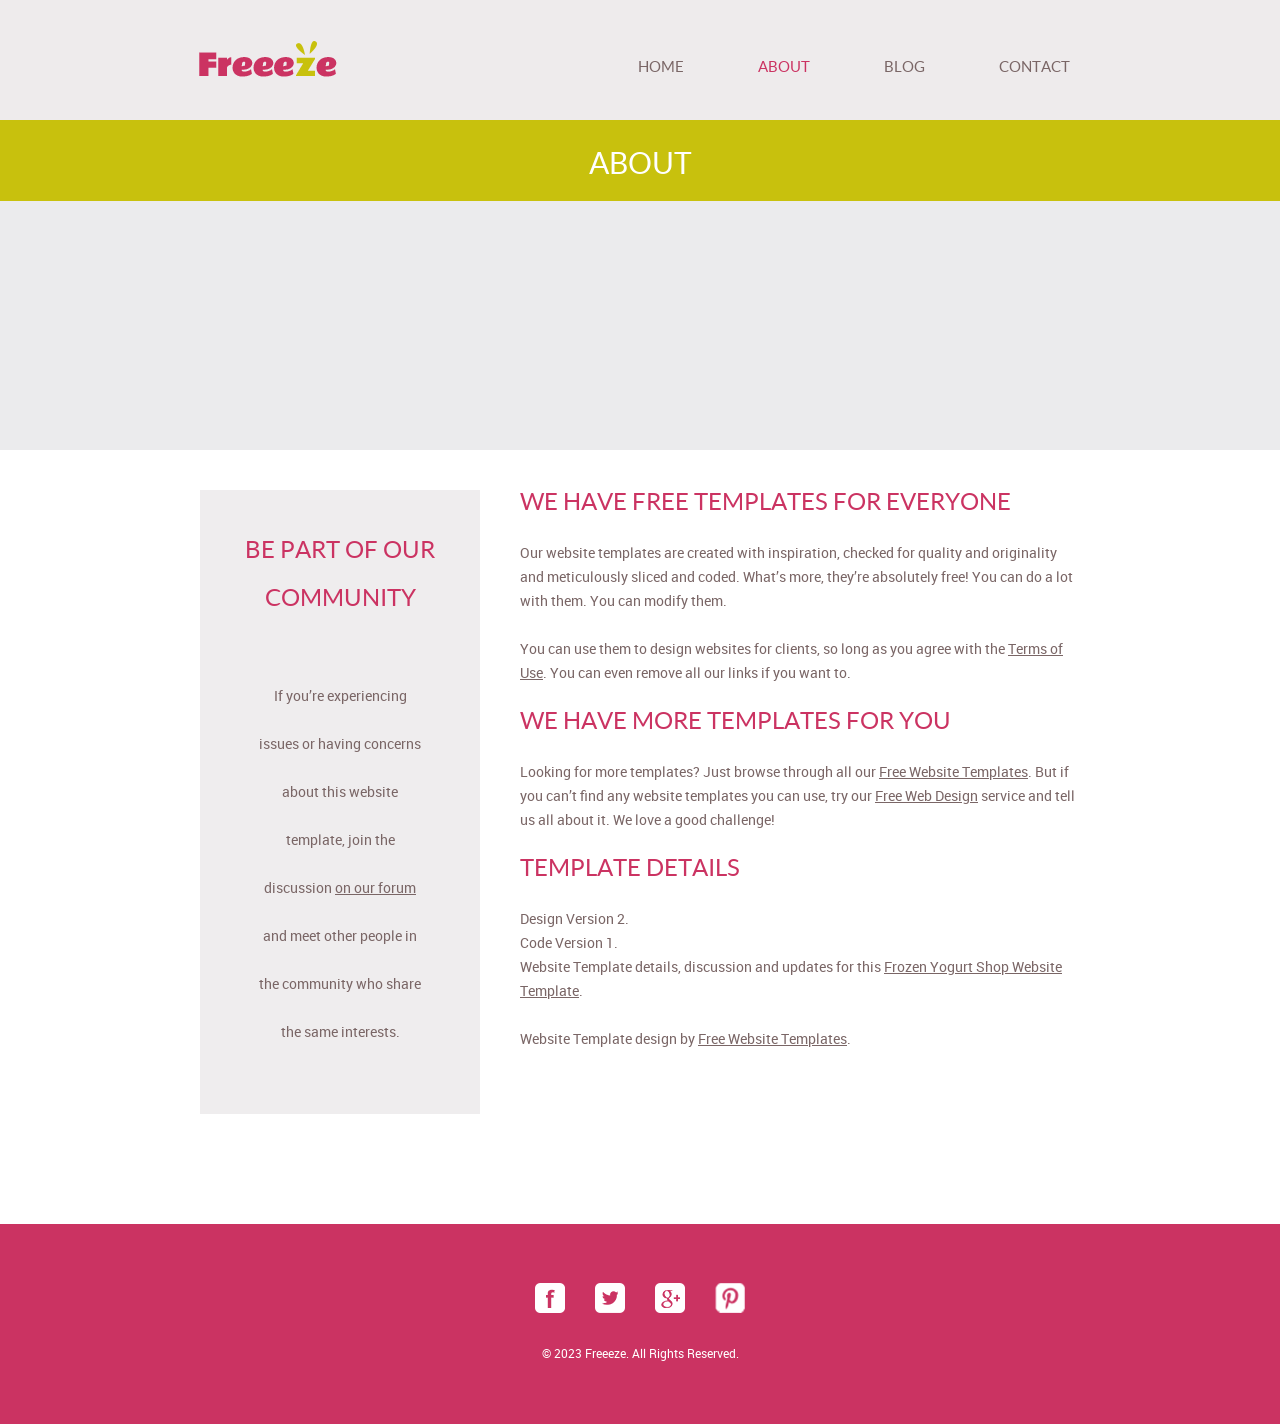
==== about.html @ f4797ddf "templates" ====
<!doctype html>
<!-- Website template by freewebsitetemplates.com -->
<html>
<head>
	<meta charset="UTF-8">
	<meta name="viewport" content="width=device-width, initial-scale=1.0">
	<title>about - Frozen Yogurt Shop</title>
	<link rel="stylesheet" href="css/style.css" type="text/css">
	<link rel="stylesheet" type="text/css" href="css/mobile.css">
	<script src="js/mobile.js" type="text/javascript"></script>
</head>
<body>
	<div id="page">
		<div id="header">
			<div>
				<a href="index.html" class="logo"><img src="images/logo.png" alt=""></a>
				<ul id="navigation">
					<li>
						<a href="index.html">Home</a>
					</li>
					<li class="menu selected">
						<a href="about.html">About</a>
						<ul class="primary">
							<li>
								<a href="product.html">Product</a>
							</li>
						</ul>
					</li>
					<li class="menu">
						<a href="blog.html">Blog</a>
						<ul class="secondary">
							<li>
								<a href="singlepost.html">Single post</a>
							</li>
						</ul>
					</li>
					<li>
						<a href="contact.html">Contact</a>
					</li>
				</ul>
			</div>
		</div>
		<div id="body">
			<div class="header">
				<div>
					<h1>About</h1>
				</div>
			</div>
			<div class="body">
				<img src="images/bg-header-about.jpg" alt="">
			</div>
			<div class="footer">
				<div class="sidebar">
					<h1>Be Part of Our Community</h1>
					<p>If you’re experiencing issues or having concerns about this website template, join the discussion <a href="http://www.freewebsitetemplates.com/forums/">on our forum</a> and meet other people in the community who share the same interests.</p>
				</div>
				<div class="article">
					<h1>We Have Free Templates For Everyone</h1>
					<p>Our website templates are created with inspiration, checked for quality and originality and meticulously sliced and coded. What’s more, they’re absolutely free! You can do a lot with them. You can modify them.</p>
					<p>You can use them to design websites for clients, so long as you agree with the <a href="http://www.freewebsitetemplates.com/about/terms/">Terms of Use</a>. You can even remove all our links if you want to.</p>
					<h1>We Have More Templates For You</h1>
					<p>Looking for more templates? Just browse through all our <a href="http://www.freewebsitetemplates.com/">Free Website Templates</a>. But if you can’t find any website templates you can use, try our <a href="http://www.freewebsitetemplates.com/freewebdesign/">Free Web Design</a> service and tell us all about it. We love a good challenge!</p>
					<h1>Template Details</h1>
					<span>Design Version 2.</span>
					<span>Code Version 1.</span>
					<p>Website Template details, discussion and updates for this <a href="http://www.freewebsitetemplates.com/discuss/frozenyogurtshop/">Frozen Yogurt Shop Website Template</a>.</p>
					<p>Website Template design by  <a href="http://www.freewebsitetemplates.com/">Free Website Templates</a>.</p>
				</div>
			</div>
		</div>
		<div id="footer">
			<div>
				<div class="connect">
					<a href="http://freewebsitetemplates.com/go/facebook/" class="facebook">facebook</a>
					<a href="http://freewebsitetemplates.com/go/twitter/" class="twitter">twitter</a>
					<a href="http://freewebsitetemplates.com/go/googleplus/" class="googleplus">googleplus</a>
					<a href="http://pinterest.com/fwtemplates/" class="pinterest">pinterest</a>
				</div>
				<p>&copy; 2023 Freeeze. All Rights Reserved.</p>
			</div>
		</div>
	</div>
</body>
</html>
---- css/style.css ----
/* Website template by freewebsitetemplates.com */
body {
	margin: 0;
	padding: 0;
	position: relative;
	width: auto;
}
body #page {
	margin: 0;
	overflow: hidden;
	padding: 0;
	width: auto;
}
a {
	text-decoration: none;
	outline: none;
}
a:active {
	background: none;
}
img {
	border: none;
}
/*-------------------------------------------FONTS---------------------------------------------*/
@font-face {
	font-family: 'roboto-regular-webfont';
	src: url('../fonts/roboto-regular-webfont.eot');
	src: url('../fonts/roboto-regular-webfont.woff') format('woff'), url('../fonts/roboto-regular-webfont.ttf') format('truetype'), url('../fonts/roboto-regular-webfont.svg') format('svg');
}
@font-face {
	font-family: 'quicksand-bold-webfont';
	src: url('../fonts/quicksand-bold-webfont.eot');
	src: url('../fonts/quicksand-bold-webfont.woff') format('woff'), url('../fonts/quicksand-bold-webfont.ttf') format('truetype'), url('../fonts/quicksand-bold-webfont.svg') format('svg');
}
@font-face {
	font-family: 'magra-bold-webfont';
	src: url('../fonts/magra-bold-webfont.eot');
	src: url('../fonts/magra-bold-webfont.woff') format('woff'), url('../fonts/magra-bold-webfont.ttf') format('truetype'), url('../fonts/magra-bold-webfont.svg') format('svg');
}
@font-face {
	font-family: 'lato-regular-webfont';
	src: url('../fonts/lato-regular-webfont.eot');
	src: url('../fonts/lato-regular-webfont.woff') format('woff'), url('../fonts/lato-regular-webfont.ttf') format('truetype'), url('../fonts/lato-regular-webfont.svg') format('svg');
}
@font-face {
	font-family: 'lato-bold-webfont';
	src: url('../fonts/lato-bold-webfont.eot');
	src: url('../fonts/lato-bold-webfont.woff') format('woff'), url('../fonts/lato-bold-webfont.ttf') format('truetype'), url('../fonts/lato-bold-webfont.svg') format('svg');
}
/*----------------------------------------header-styles---------------------------------------*/
#header {
	background-color: #eeebec;
	margin: 0;
	padding: 0;
	position: relative;
	width: 100%;
}
#header div {
	margin: 0 auto;
	max-width: 940px;
	overflow: hidden;
	padding: 41px 10px 27px;
}
#header div a.logo {
	float: left;
	margin: 0 0 0 29px;
	padding: 0;
	width: auto;
}
#header div a.logo img {
	display: block;
	margin: 0;
	padding: 0;
	width: auto;
}
#header div ul {
	display: inline-block;
	float: right;
	list-style: none outside none;
	margin: 0 auto;
	padding: 17px 0 0;
	text-align: center;
	width: 513px;
}
#header div ul li {
	display: inline-block;
	*float: left; /* Needed for IE7 and old versions */
	margin: 0 35px;
	padding: 0;
	position: relative;
	width: auto;
}
#header div ul li a {
	color: #7a6666;
	font-family: lato-regular-webfont;
	font-size: 15px;
	font-weight: normal;
	line-height: 15px;
	margin: 0;
	padding: 0;
	text-align: center;
	text-transform: uppercase;
}
#header div ul li.selected a, #header div ul li.selected a:hover {
	color: #cb3362;
}
#header div ul li a:hover, #header div ul li.menu:hover ul li a {
	color: #c8c10d;
}
#header div ul li ul li a {
	color: #cb3362;
	font-family: lato-regular-webfont;
	font-size: 15px;
	font-weight: normal;
	line-height: 15px;
	margin: 0;
	padding: 0;
	text-align: center;
	text-transform: uppercase;
}
#header div ul li.menu {
	min-height: 35px;
	z-index: 80;
}
#header div ul li.menu ul {
	display: block;
	float: none;
	left: -99999px;
	margin: 0;
	padding: 0;
	position: absolute;
	top: 24px;
	width: 106px;
	z-index: 90;
}
#header div ul li.menu:hover ul.primary, #header div ul li.menu ul#selected.primary {
	left: -30px;
}
#header div ul li.menu:hover ul.secondary, #header div ul li.menu ul#selected.secondary {
	left: -27px;
}
#header div ul li.menu ul li {
	float: none;
	margin: 0;
	padding: 0;
}
/*----------------------------------------body-home-styles---------------------------------------*/
#body.home {
	margin: 0;
	overflow: hidden;
	padding: 0;
	position: relative;
	width: 100%;
}
#body.home div.header {
	background-color: #f8f8f8;
	margin: 0;
	max-width: none;
	overflow: hidden;
	padding: 0;
	width: 100%;
}
#body.home div.header img {
	display: block;
	left: 50%;
	margin: 0 auto 0 -563px;
	padding: 0;
	position: absolute;
	width: 1126px;
}
#body.home div.header div {
	margin: 0 auto;
	max-width: 960px;
	min-height: 660px;
	padding: 0;
	position: relative;
}
#body.home div.header div a {
	background: url(../images/icons.png) no-repeat 0 -128px;
	color: #FFFFFF;
	display: block;
	font-family: quicksand-bold-webfont;
	font-size: 24px;
	font-weight: normal;
	height: 99px;
	line-height: 24px;
	margin: 0;
	padding: 52px 0 0;
	position: absolute;
	right: 130px;
	text-align: center;
	text-transform: uppercase;
	top: 437px;
	width: 156px;
	z-index: 90;
}
#body.home div.body {
	background-color: #eae7e8;
	margin: 0;
	max-width: none;
	padding: 0;
	width: 100%;
}
#body.home div.body div {
	margin: 0 auto;
	max-width: 960px;
	overflow: hidden;
	padding: 0;
}
#body.home div.body div div {
	float: left;
	margin: 0;
	padding: 0 0 0 40px;
	width: 560px;
}
#body.home div.body div img {
	display: block;
	float: right;
	left: 0;
	margin: 0;
	padding: 0;
	position: relative;
	width: auto;
}
#body.home div.body div div h1 {
	color: #7A6666;
	display: block;
	font-family: lato-bold-webfont;
	font-size: 18px;
	font-weight: normal;
	line-height: 24px;
	margin: 0;
	padding: 47px 0 18px;
	text-align: left;
	text-transform: uppercase;
	width: 560px;
}
#body.home div.body div div h2 {
	color: #E32A62;
	display: block;
	font-family: magra-bold-webfont;
	font-size: 30px;
	font-weight: normal;
	line-height: 30px;
	margin: 0;
	padding: 0 0 26px;
	text-align: left;
	text-transform: none;
	width: 560px;
}
#body.home div.body div div p {
	color: #7a6666;
	display: block;
	font-family: roboto-regular-webfont;
	font-size: 14px;
	font-weight: normal;
	line-height: 24px;
	margin: 0;
	padding: 0;
	text-align: left;
	width: 560px;
}
#body.home div.body div div p a {
	color: #7a6666;
	display: block;
	font-family: roboto-regular-webfont;
	font-size: 14px;
	font-weight: normal;
	line-height: 24px;
	margin: 0;
	padding: 0;
	text-decoration: underline;
}
#body.home div.body div div p a:hover {
	color: #c8c10d;
}
#body.home div.footer {
	background-color: #c8c10d;
	margin: 0;
	max-width: none;
	padding: 0;
	width: 100%;
}
#body.home div.footer div {
	margin: 0 auto;
	max-width: 960px;
	padding: 0;
}
#body.home div.footer div ul {
	display: inline-block;
	list-style: none outside none;
	margin: 0;
	padding: 36px 0 32px;
	width: 100%;
}
#body.home div.footer div ul li {
	float: left;
	margin: 0 10px;
	padding: 0;
	width: 220px;
}
#body.home div.footer div ul li a {
	background: url(../images/icons.png) no-repeat;
	display: block;
	height: 44px;
	margin: 0 auto 22px;
	padding: 0;
	width: 80px;
}
#body.home div.footer div ul li a.product {
	background-position: 0 -372px;
}
#body.home div.footer div ul li a.about {
	background-position: 0 -418px;
}
#body.home div.footer div ul li a.flavor {
	background-position: 0 -280px;
}
#body.home div.footer div ul li a.contact {
	float: none;
	background-position: 0 -326px;
}
#body.home div.footer div ul li h1 {
	color: #ffffff;
	font-family: lato-regular-webfont;
	font-size: 20px;
	font-weight: normal;
	line-height: 20px;
	margin: 0;
	padding: 0;
	text-align: center;
	text-transform: uppercase;
}
/*----------------------------------------body-styles---------------------------------------*/
#body {
	margin: 0;
	overflow: hidden;
	padding: 0;
	position: relative;
	width: 100%;
}
#body div.header {
	background-color: #c8c10d;
	margin: 0 auto;
	max-width: none;
	overflow: hidden;
	padding: 0;
}
#body div.header div {
	margin: 0 auto;
	max-width: 960px;
	padding: 0;
}
#body div.header div h1 {
	color: #FFFFFF;
	font-family: lato-regular-webfont;
	font-size: 30px;
	font-weight: normal;
	line-height: 30px;
	margin: 0;
	padding: 28px 0 23px;
	text-align: center;
	text-transform: uppercase;
}
#body div.body {
	background-color: #ebebed;
	margin: 0;
	max-width: none;
	min-height: 249px;
	overflow: hidden;
	padding: 0;
	width: 100%;
}
#body div.body img {
	display: block;
	left: 50%;
	margin: 0 auto 0 -507px;
	padding: 0;
	position: absolute;
	width: 1014px;
}
#body div.footer {
	margin: 0 auto;
	max-width: 960px;
	overflow: hidden;
	padding: 40px 0 110px;
}
#body div.footer div.sidebar {
	background-color: #EFEDEE;
	float: left;
	margin: 0 10px 0 40px;
	padding: 36px 0 34px;
	width: 280px;
}
#body div.footer div.article {
	float: left;
	margin: 0;
	padding: 0 0 0 30px;
	width: 560px;
}
#body div.footer div.sidebar h1 {
	display: block;
	line-height: 48px;
	margin: 0 auto;
	padding: 0 0 50px;
	text-align: center;
	width: 193px;
}
#body div.footer div.sidebar p {
	display: block;
	line-height: 48px;
	margin: 0 auto;
	text-align: center;
	width: 169px;
}
#body div.footer div h1 {
	color: #CB3362;
	font-family: lato-regular-webfont;
	font-size: 24px;
	font-weight: normal;
	line-height: 24px;
	margin: 0;
	padding: 0 0 27px;
	text-align: left;
	text-transform: uppercase;
}
#body div.footer div p, #body div.footer div span {
	color: #7A6666;
	font-family: roboto-regular-webfont;
	font-size: 14px;
	font-weight: normal;
	line-height: 24px;
	margin: 0;
	padding: 0 0 24px;
	text-align: left;
}
#body div.footer div span {
	display: block;
	margin: 0;
	padding: 0;
}
#body div.footer div p a {
	color: #7a6666;
	font-family: roboto-regular-webfont;
	font-size: 14px;
	font-weight: normal;
	line-height: 24px;
	margin: 0;
	padding: 0;
	text-decoration: underline;
}
#body div.footer div p a:hover, #body div ul li p a:hover, #body div.blog .featured ul li div p a:hover, #body div.blog .sidebar p a:hover, #body div.blog .featured p a:hover, #body.contact div.body div div p a:hover {
	color: #c8c10d;
}
#body div {
	margin: 0 auto;
	max-width: 960px;
	padding: 7px 0 57px;
}
#body div ul {
	display: inline-block;
	list-style: none outside none;
	margin: 0;
	overflow: hidden;
	padding: 0 0 22px;
	width: 100%;
}
#body div ul li {
	float: left;
	margin: 0 10px;
	padding: 0;
	width: 220px;
}
#body div ul li h1 {
	color: #E32A62;
	font-family: magra-bold-webfont;
	font-size: 28px;
	font-weight: normal;
	line-height: 28px;
	margin: 0;
	padding: 87px 0 27px 30px;
	text-align: left;
	text-transform: capitalize;
}
#body div ul li p {
	color: #7A6666;
	font-family: roboto-regular-webfont;
	font-size: 14px;
	font-weight: normal;
	line-height: 24px;
	margin: 0;
	padding: 0 0 0 30px;
	text-align: left;
	width: 190px;
}
#body div ul li p a {
	color: #7a6666;
	font-family: roboto-regular-webfont;
	font-size: 14px;
	font-weight: normal;
	line-height: 24px;
	margin: 0;
	padding: 0;
	text-decoration: underline;
}
#body div ul li img {
	display: block;
	margin: 0 auto 15px;
	padding: 0;
	width: auto;
}
#body div ul li h2 {
	color: #e32a62;
	font-family: lato-regular-webfont;
	font-size: 20px;
	font-weight: normal;
	line-height: 24px;
	margin: 0;
	padding: 0;
	text-align: center;
	text-transform: uppercase;
}
#body div.blog {
	margin: 0 auto;
	max-width: 960px;
	overflow: hidden;
	padding: 98px 0 146px;
}
#body div.singlepost {
	margin: 0 auto;
	max-width: 960px;
	overflow: hidden;
	padding: 98px 0 99px;
}
#body div.blog .featured {
	float: left;
	margin: 0 10px;
	padding: 0;
	width: 620px;
}
#body div.singlepost .featured {
	float: left;
	margin: 0 10px;
	padding: 0;
	width: 620px;
}
#body div.blog .featured ul {
	display: inline-block;
	list-style: none;
	margin: 0;
	overflow: hidden;
	padding: 0;
	width: 100%;
}
#body div.blog .featured ul li:first-child {
	margin: 0 0 50px 0;
}
#body div.blog .featured ul li {
	background: url(../images/bg-border.gif) no-repeat bottom center;
	float: none;
	margin: 0 0 39px;
	overflow: hidden;
	padding: 0;
	width: auto;
}
#body div.blog .featured ul li img {
	float: left;
	margin: 2px 0 0;
	padding: 0 30px;
	width: auto;
}
#body div.blog .featured ul li div {
	float: left;
	margin: 0;
	padding: 0 0 36px 10px;
	width: 370px;
}
#body div.blog .featured ul li div h1 {
	color: #CB3362;
	font-family: lato-regular-webfont;
	font-size: 24px;
	font-weight: normal;
	line-height: 24px;
	margin: 0;
	padding: 0 0 3px;
	text-align: left;
	text-transform: uppercase;
}
#body div.blog .featured ul li div span {
	color: #7A6666;
	display: block;
	font-family: roboto-regular-webfont;
	font-size: 12px;
	font-weight: normal;
	line-height: 24px;
	margin: 0;
	padding: 0 0 24px;
	text-align: left;
	text-transform: none;
}
#body div.blog .featured ul li div p {
	color: #7a6666;
	font-family: roboto-regular-webfont;
	font-size: 14px;
	font-weight: normal;
	line-height: 24px;
	margin: 0;
	padding: 0 0 39px 0;
	text-align: left;
	width: 100%;
}
#body div.blog .featured ul li div p a {
	color: #7a6666;
	font-family: roboto-regular-webfont;
	font-size: 14px;
	font-weight: normal;
	line-height: 24px;
	margin: 0;
	padding: 0;
	text-decoration: underline;
}
#body div.blog .featured ul li div a.more {
	border: 2px solid #cbb5bc;
	color: #a5838e;
	display: block;
	font-family: lato-bold-webfont;
	font-size: 16px;
	font-weight: normal;
	height: 36px;
	line-height: 36px;
	margin: 0;
	padding: 0;
	text-align: center;
	text-transform: uppercase;
	width: 156px;
}
#body div.blog .featured ul li div a.more:hover {
	background-color: #c8c10d;
	border: none;
	color: #ffffff;
	height: 40px;
	line-height: 40px;
	width: 160px;
}
#body div.blog .featured a.load {
	border: 2px solid #cbb5bc;
	color: #a5838e;
	display: block;
	font-family: lato-bold-webfont;
	font-size: 16px;
	font-weight: normal;
	height: 36px;
	line-height: 36px;
	margin: 0 auto;
	padding: 0;
	text-align: center;
	text-transform: uppercase;
	width: 156px;
}
#body div.blog .featured a.load:hover {
	background-color: #cb3362;
	border: none;
	color: #ffffff;
	height: 40px;
	line-height: 40px;
	width: 160px;
}
#body div.blog .sidebar {
	background-color: #EFEDEE;
	float: left;
	margin: 0;
	padding: 0 0 71px;
	width: 280px;
}
#body div.singlepost .sidebar {
	background-color: #EFEDEE;
	float: left;
	margin: 0;
	padding: 0 0 71px;
	width: 280px;
}
#body div.blog .sidebar h1, #body div.singlepost .sidebar h1 {
	color: #CB3362;
	font-family: magra-bold-webfont;
	font-size: 30px;
	font-weight: normal;
	line-height: 30px;
	margin: 0;
	padding: 42px 0 29px;
	text-align: center;
	text-transform: capitalize;
}
#body div.blog .sidebar img, #body div.singlepost .sidebar img {
	display: block;
	margin: 0 auto;
	padding: 0;
	width: auto;
}
#body div.blog .sidebar h2, #body div.singlepost .sidebar h2 {
	color: #CB3362;
	font-family: lato-regular-webfont;
	font-size: 24px;
	font-weight: normal;
	line-height: 24px;
	margin: 0;
	padding: 34px 0 3px;
	text-align: center;
	text-transform: uppercase;
}
#body div.blog .sidebar span, #body div.singlepost .sidebar span {
	color: #7A6666;
	display: block;
	font-family: roboto-regular-webfont;
	font-size: 12px;
	font-weight: normal;
	line-height: 24px;
	margin: 0;
	padding: 0 0 24px;
	text-align: center;
	text-transform: none;
}
#body div.blog .sidebar p, #body div.singlepost .sidebar p {
	color: #7A6666;
	display: block;
	font-family: roboto-regular-webfont;
	font-size: 14px;
	font-weight: normal;
	line-height: 24px;
	margin: 0 auto;
	padding: 0 0 64px;
	text-align: center;
	text-transform: none;
	width: 200px;
}
#body div.blog .sidebar p a, #body div.singlepost .sidebar p a {
	color: #7a6666;
	font-family: roboto-regular-webfont;
	font-size: 14px;
	font-weight: normal;
	line-height: 24px;
	margin: 0;
	padding: 0;
	text-decoration: underline;
}
#body div.blog .sidebar a.more, #body div.singlepost .sidebar a.more {
	border: 2px solid #d3c2c7;
	color: #a5838e;
	display: block;
	font-family: lato-bold-webfont;
	font-size: 16px;
	font-weight: normal;
	height: 36px;
	line-height: 36px;
	margin: 0 auto;
	padding: 0;
	text-align: center;
	text-transform: uppercase;
	width: 156px;
}
#body div.blog .sidebar a.more:hover, #body div.singlepost .sidebar a.more:hover {
	background-color: #c8c10d;
	border: none;
	color: #ffffff;
	height: 40px;
	line-height: 40px;
	width: 160px;
}
#body div.singlepost .featured img {
	display: block;
	margin: 0;
	padding: 1px 0 0 30px;
	width: auto;
}
#body div.singlepost .featured h1 {
	color: #CB3362;
	font-family: lato-regular-webfont;
	font-size: 24px;
	font-weight: normal;
	line-height: 24px;
	margin: 0;
	padding: 40px 0 4px 30px;
	text-align: left;
	text-transform: uppercase;
}
#body div.singlepost .featured span {
	color: #7A6666;
	display: block;
	font-family: Arial;
	font-size: 12px;
	font-weight: normal;
	line-height: 24px;
	margin: 0;
	padding: 0 0 23px 30px;
	text-align: left;
	text-transform: none;
}
#body div.singlepost .featured p {
	color: #7A6666;
	font-family: Arial;
	font-size: 14px;
	font-weight: normal;
	line-height: 24px;
	margin: 0;
	padding: 0 0 24px 30px;
	text-align: left;
}
#body div.singlepost .featured p a {
	color: #7a6666;
	font-family: Arial;
	font-size: 14px;
	font-weight: normal;
	line-height: 24px;
	margin: 0;
	padding: 0;
	text-decoration: underline;
}
#body div.singlepost .featured a.load {
	border: 2px solid #CBB5BC;
	color: #A5838E;
	display: block;
	font-family: lato-bold-webfont;
	font-size: 16px;
	font-weight: normal;
	height: 36px;
	line-height: 36px;
	margin: 63px auto 0;
	padding: 0;
	text-align: center;
	text-transform: uppercase;
	width: 156px;
}
#body div.singlepost .featured a.load:hover {
	background-color: #c8c10d;
	border: none;
	color: #ffffff;
	height: 40px;
	line-height: 40px;
	width: 160px;
}
#body.contact div.body {
	background: url(../images/map.jpg) no-repeat center top #b5aaad;
	margin: 0;
	max-width: none;
	padding: 0;
	width: 100%;
}
#body.contact div.body div {
	margin: 0 auto;
	max-width: 960px;
	overflow: hidden;
	padding: 39px 0 0;
}
#body.contact div.body div div {
	background: url(../images/bg-transparent.png) repeat;
	margin: 0 auto;
	overflow: hidden;
	padding: 30px 0 35px 133px;
	width: 747px;
}
#body.contact div.body div div img {
	float: left;
	left: auto;
	margin: 0 38px 0 0;
	padding: 0;
	position: relative;
	width: auto;
}
#body.contact div.body div div h1 {
	color: #CB3362;
	float: left;
	font-family: lato-regular-webfont;
	font-size: 24px;
	font-weight: normal;
	line-height: 24px;
	margin: 0;
	padding: 15px 0 4px;
	text-align: left;
	text-transform: uppercase;
	width: 510px;
}
#body.contact div.body div div p {
	color: #7a6666;
	float: left;
	font-family: roboto-regular-webfont;
	font-size: 14px;
	font-weight: normal;
	line-height: 24px;
	margin: 0;
	padding: 0;
	text-align: left;
	width: 510px;
}
#body.contact div.body div div p a {
	color: #7a6666;
	font-family: roboto-regular-webfont;
	font-size: 14px;
	font-weight: normal;
	line-height: 24px;
	margin: 0;
	padding: 0;
	text-decoration: underline;
}
#body div.footer .contact {
	float: left;
	margin: 0 10px 0 0;
	max-width: none;
	padding: 0 0 61px 40px;
	width: 590px;
}
#body div.footer .contact h1 {
	color: #CB3362;
	float: none;
	font-family: lato-regular-webfont;
	font-size: 24px;
	font-weight: normal;
	line-height: 24px;
	margin: 0;
	padding: 0 0 43px;
	text-align: left;
	text-transform: uppercase;
	width: auto;
}
#body div.footer .contact form {
	margin: 0;
	overflow: hidden;
	padding: 0;
	width: 560px;
}
#body div.footer .contact form input {
	background: none;
	border: 1px solid #B6ADB0;
	color: #7A6666;
	display: block;
	font-family: lato-regular-webfont;
	font-size: 14px;
	font-weight: normal;
	height: 38px;
	line-height: 38px;
	margin: 0 0 8px;
	padding: 0 0 0 10px;
	text-align: left;
	width: 548px;
}
#body div.footer .contact form textarea {
	background: none;
	border: 1px solid #B6ADB0;
	color: #7A6666;
	display: block;
	font-family: lato-regular-webfont;
	font-size: 14px;
	font-weight: normal;
	height: 270px;
	line-height: 24px;
	margin: 0 0 9px;
	overflow: auto;
	padding: 7px 0 0 10px;
	resize: none;
	text-align: left;
	width: 548px;
}
#body div.footer .contact form input#submit {
	background: none;
	border: 2px solid #c5abb4;
	color: #a5838e;
	cursor: pointer;
	display: block;
	font-family: lato-bold-webfont;
	font-size: 16px;
	font-weight: normal;
	height: 40px;
	line-height: 36px;
	margin: 0;
	padding: 0;
	text-align: center;
	text-transform: uppercase;
	width: 141px;
}
#body div.footer .contact form input#submit:hover {
	background-color: #c8c10d;
	border: none;
	height: 40px;
	width: 141px;
}
#body div.footer .section {
	background-color: #EFEDEE;
	float: left;
	margin: 0;
	max-width: none;
	padding: 0 0 35px;
	width: 280px;
}
#body div.footer .section h1 {
	color: #CB3362;
	display: block;
	font-family: lato-regular-webfont;
	font-size: 24px;
	font-weight: normal;
	line-height: 24px;
	margin: 0 auto;
	padding: 24px 0 27px;
	text-align: center;
	text-transform: uppercase;
	width: 202px;
}
#body div.footer .section p {
	color: #7A6666;
	display: block;
	font-family: roboto-regular-webfont;
	font-size: 14px;
	font-weight: normal;
	line-height: 24px;
	margin: 0 auto;
	padding: 0;
	text-align: center;
	width: 202px;
}
#body div.footer .section p a {
}
#body div.footer .section p a:hover {
}
/*----------------------------------------footer-styles---------------------------------------*/
#footer {
	background-color: #cb3362;
	margin: 0;
	padding: 0;
	width: 100%;
}
#footer div {
	margin: 0 auto;
	max-width: 960px;
	overflow: hidden;
	padding: 59px 0 13px;
}
#footer div p {
	color: #FFFFFF;
	display: block;
	font-family: roboto-regular-webfont;
	font-size: 12px;
	font-weight: normal;
	line-height: 15px;
	margin: 0;
	padding: 33px 0 50px;
	text-align: center;
	text-transform: none
}
#footer div .connect {
	display: block;
	height: 30px;
	margin: 0 auto;
	max-width: none;
	overflow: hidden;
	padding: 0;
	width: 240px;
}
#footer div .connect a {
	background: url(../images/icons.png) no-repeat;
	display: block;
	float: left;
	height: 30px;
	margin: 0 15px;
	padding: 0;
	text-indent: -99999px;
	width: 30px;
}
#footer div .connect a.facebook {
	background-position: 0 0;
}
#footer div .connect a.googleplus {
	background-position: 0 -32px;
}
#footer div .connect a.pinterest {
	background-position: 0 -64px;
}
#footer div .connect a.twitter {
	background-position: 0 -96px;
}
---- css/mobile.css ----
/* Website template by freewebsitetemplates.com */
@media only screen and (min-width : 320px) and (max-width : 568px) {
	html {
		-webkit-text-size-adjust: none;
	}
	img {
		max-width: 100%;
	}
	body #page {
		margin: 0;
		overflow: hidden;
		padding: 0;
		width: auto;
	}
	#header {
		width: 100%;
	}
	#header div {
		max-width: none;
		overflow: hidden;
		padding: 90px 0 13%;
		width: 100%;
	}
	#header div a.logo {
		display: block;
		float: none;
		height: auto;
		margin: 0 auto;
		padding: 0;
	}
	#header div a.logo img {
		display: block;
		margin: 0 auto;
		padding: 0;
		width: 50%;
	}
	#header span#mobile-navigation {
		background: transparent url(../images/mobile/mobile-menu.png) no-repeat;
		display: block;
		height: 50px;
		margin: 0;
		padding: 0 0 0 0;
		position: absolute;
		right: 6%;
		top: 20px;
		width: 50px;
		z-index: 999;
	}
	#header div > ul#navigation {
		background-image: none;
		background: rgba(121, 101, 102, 0.91);
		border: 1px solid #f8f8f8;
		border-radius: 0;
		display: none;
		height: auto;
		padding: 0;
		position: absolute;
		right: 6%;
		top: 70px;
		width: 88%;
		z-index: 1000;
	}
	#header div > ul#navigation > li {
		border-left: 0;
		border-top: 1px solid #f8f8f8;
		margin: 0;
		padding: 0;
		position: relative;
		text-align: left;
		width: 100%;
	}
	#header div > ul#navigation > li:first-child {
		border-top: 0;
	}
	#header div > ul#navigation > li:hover {
		background-color: transparent;
	}
	#header div ul#navigation li a {
		color: #f8f8f8;
		display: block;
		font-family: Arial;
		font-size: 1.125em;
		font-weight: normal;
		height: 3em;
		line-height: 3.125em;
		padding: 0 10px;
		text-align: left;
		text-shadow: none;
		width: auto;
	}
	#header .mobile-submenu {
		background: rgba(121, 101, 102, 0.91) url(../images/mobile/mobile-expand.png) no-repeat center;
		border-left: 1px solid #f8f8f8;
		display: inline-block;
		height: 3.4em;
		position: absolute;
		right: 0;
		top: 0;
		width: 50px;
		z-index: 0;
	}
	#header div ul#navigation li ul {
		background: none;
		border-top: 1px solid #f8f8f8;
		padding: 0;
		position: static;
		right: 0;
		text-align: left;
		width: 100%;
		z-index: 999;
	}
	#header div ul#navigation li ul, #header div ul#navigation li:hover ul {
		display: none;
	}
	#header div ul#navigation li {
		width: 100%;
		z-index: 40;
	}
	#header div ul#navigation li ul li {
		background: rgba(121, 101, 102, 0.91);
		border-top: 1px solid #f8f8f8;
		display: block;
		margin: 0;
		padding: 0;
		text-align: left;
		width: 100%;
	}
	#header div ul#navigation li ul li:first-child {
		border: none;
	}
	#header div ul#navigation li ul li a {
		background: rgba(121, 101, 103, 0.91);
		color: #f8f8f8;
		padding-left: 20px;
		text-align: left;
		width: auto;
	}
	#header div ul#navigation li:hover a, #header div ul#navigation li.selected a, #header div ul#navigation li:hover ul li a, #header div ul#navigation li:hover ul li a:hover, #header div ul#navigation li ul li.selected a {
		display: block;
	}
	#header div ul#navigation li.selected > a {
		background: rgba(204, 60, 104, 0.91);
		color: #f8f8f8;
	}
	#body {
		margin: 0;
		padding: 0;
		width: 100%;
	}
	#body.home {
		margin: 0;
		padding: 0;
		width: 100%;
	}
}
@media only screen and (max-width : 568px) and (orientation : landscape) {
	
}
	@media only screen and (max-width : 918px) {
	#body{
	}
	#body.home {
	}
	#body div.blog, #body div.singlepost {
		margin: 0;
		max-width: none;
		overflow: hidden;
		padding: 10% 0;
		width: 100%;
	}
	#body.home div.header div {
		margin: 0 auto;
		max-width: 960px;
		min-height: 470px;
		padding: 0;
		position: relative;
	}
	#body.home div.header img {
		display: block;
		height: 21%;
		left: 0;
		margin: 0 auto;
		padding: 0;
		position: absolute;
		width: 100%;
	}
	#body.home div.header div a {
		margin: 0 auto;
		padding: 52px 0 0;
		position: relative;
		right: 0;
		top: 292px;
	}
	#body.home div.body div, #body.home div.footer div {
		margin: 0 auto;
		max-width: none;
		width: 90%;
	}
	#body.home div.body div div {
		float: none;
		margin: 0 auto;
		padding: 0;
		width: 90%;
	}
	#body.home div.body div div h1, #body.home div.body div div h2, #body.home div.body div div p {
		width: 100%;
	}
	#body.home div.body div img {
		display: block;
		float: none;
		margin: 0 auto;
		padding: 0;
		position: inherit;
		width: 100%;
	}
	#body.home div.footer div ul li {
		float: none;
		margin: 0;
		padding: 0 0 8%;
		width: 100%;
	}
	#body.home div.footer div ul li a.contact {
		float: none;
	}
	#body div.body {
		min-height: 280px;
	}
	#body div.body img {
		display: block;
		height: 15%;
		left: 0;
		margin: 0 auto;
		padding: 0;
		position: absolute;
		width: 100%;
	}
	#body div.footer {
		margin: 0;
		max-width: none;
		overflow: hidden;
		padding: 0 0 0;
		width: 100%;
	}
	#body div.footer div.sidebar {
		float: none;
		margin: 10% auto 0;
		padding: 36px 0 34px;
		width: 90%;
	}
	#body div.footer div.article {
		float: none;
		margin: 0 auto;
		padding: 8% 0 0 0;
		width: 90%;
	}
	#body div ul {
		padding: 10% 0;
		width: 100%;
	}
	#body div ul li {
		float: none;
		margin: 0 auto;
		padding: 0;
		width: 90%;
	}
	#body div ul li h1, #body div ul li p {
		margin: 0;
		padding: 0;
		width: 100%;
	}
	#body div.blog .featured {
		float: none;
		margin: 0;
		padding: 0;
		width: 100%;
	}
	#body div.blog .sidebar {
		background-color: #EFEDEE;
		float: none;
		margin: 0;
		padding: 0 0 71px;
		width: 100%;
	}
	#body div.blog .featured ul li:first-child {
		margin: 10% auto;
	}
	#body div.blog .featured ul li {
		background: none;
		margin: 10% auto;
		width: 90%;
	}
	#body div.blog .featured ul li img {
		float: none;
		margin: 5% auto;
	}
	#body div.blog .featured ul li div {
		float: none;
		margin: 0;
		padding: 0;
		width: 100%;
	}
	#body div.singlepost .featured img, #body div.singlepost .featured h1, #body div.singlepost .featured span, #body div.singlepost .featured p {
		padding: 4% 0;
	}
	#body div.blog .featured a.load, #body div.singlepost .featured a.load {
		display: none;
	}
	#body div.blog .sidebar, #body div.singlepost .featured,  #body div.singlepost .sidebar {
		float: none;
		margin: 0 auto;
		padding: 0 0 35px;
		width: 90%;
	}
	#body.contact div.body div{
		padding: 4% 0;
		max-width: none;
		width: 100%;
	}
	#body.contact div.body div div{
		padding: 5% 0;
		width: 90%;
	}
	#body.contact div.body div div img{
		float: none;
		margin: 0 auto;
	}
	#body.contact div.body div div h1, #body.contact div.body div div p{
		padding: 0 0 0 4%;
		width: 96%;
	}
	#footer div {
		margin: 0 auto;
		width: 90%;
	}
	#body div.footer .contact {
		float: none;
		margin: 0 auto;
		max-width: none;
		padding: 4% 0;
		width: 90%;
	}
	#body div.footer .contact form {
		margin: 0;
		overflow: hidden;
		padding: 0;
		width: 100%;
	}
	#body div.footer .contact form input, #body div.footer .contact form textarea {
		-webkit-appearance: none;
		border-radius: 0;
		margin: 0 auto 8px;
		width: 90%;
	}
	#body div.footer .contact form input#submit {
		-webkit-appearance: none;
		margin: 0 0 0 2%;
	}
	#body div.footer .section {
		background-color: #EFEDEE;
		float: none;
		margin: 0 auto 5%;
		max-width: none;
		padding: 0 0 35px;
		width: 90%;
	}
}
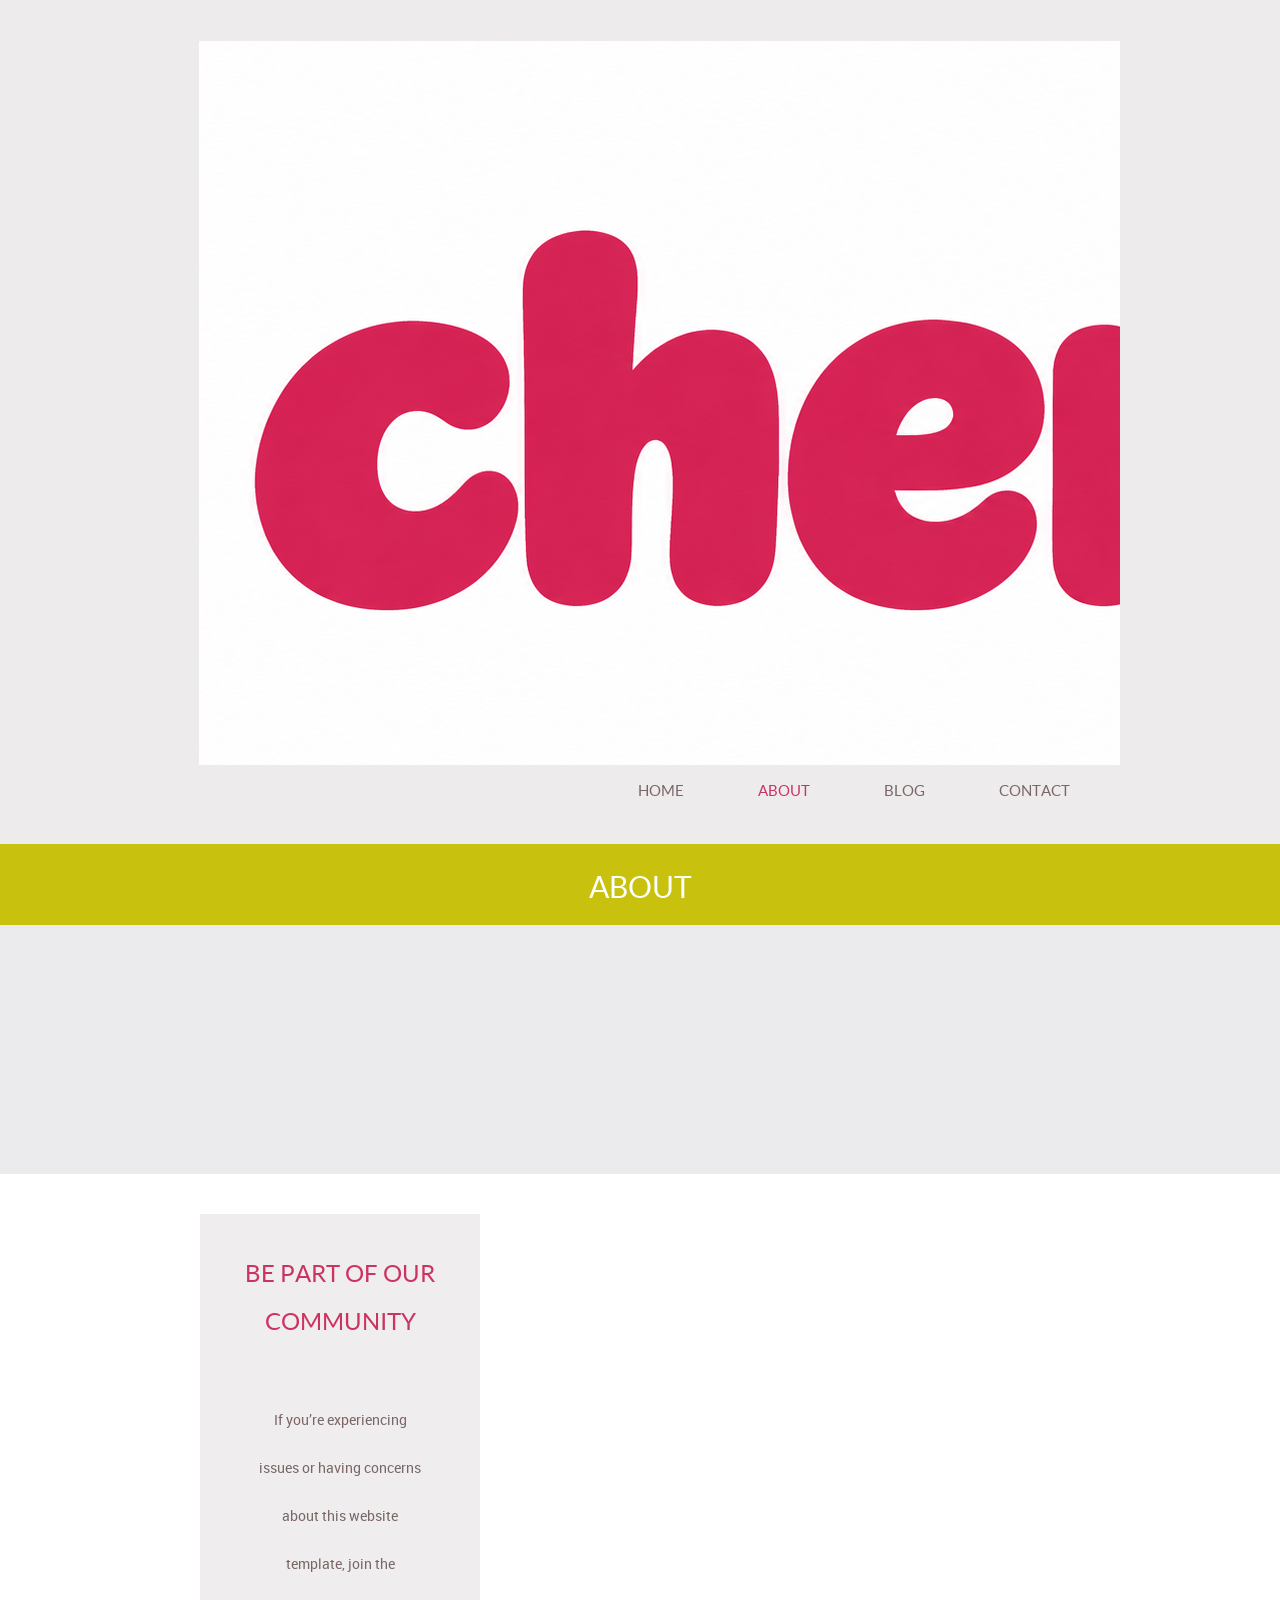
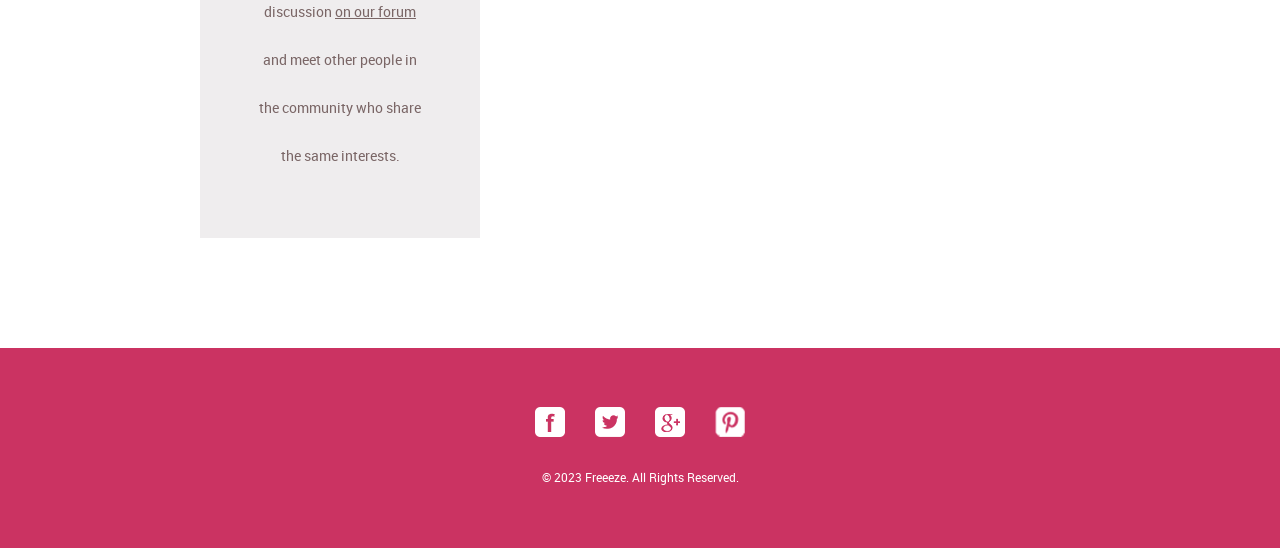
==== commit 32e34b86: "del message" ====
--- a/about.html
+++ b/about.html
@@ -54,7 +54,7 @@
 					<h1>Be Part of Our Community</h1>
 					<p>If you’re experiencing issues or having concerns about this website template, join the discussion <a href="http://www.freewebsitetemplates.com/forums/">on our forum</a> and meet other people in the community who share the same interests.</p>
 				</div>
-				<div class="article">
+				<!-- <div class="article">
 					<h1>We Have Free Templates For Everyone</h1>
 					<p>Our website templates are created with inspiration, checked for quality and originality and meticulously sliced and coded. What’s more, they’re absolutely free! You can do a lot with them. You can modify them.</p>
 					<p>You can use them to design websites for clients, so long as you agree with the <a href="http://www.freewebsitetemplates.com/about/terms/">Terms of Use</a>. You can even remove all our links if you want to.</p>
@@ -65,7 +65,7 @@
 					<span>Code Version 1.</span>
 					<p>Website Template details, discussion and updates for this <a href="http://www.freewebsitetemplates.com/discuss/frozenyogurtshop/">Frozen Yogurt Shop Website Template</a>.</p>
 					<p>Website Template design by  <a href="http://www.freewebsitetemplates.com/">Free Website Templates</a>.</p>
-				</div>
+				</div> -->
 			</div>
 		</div>
 		<div id="footer">
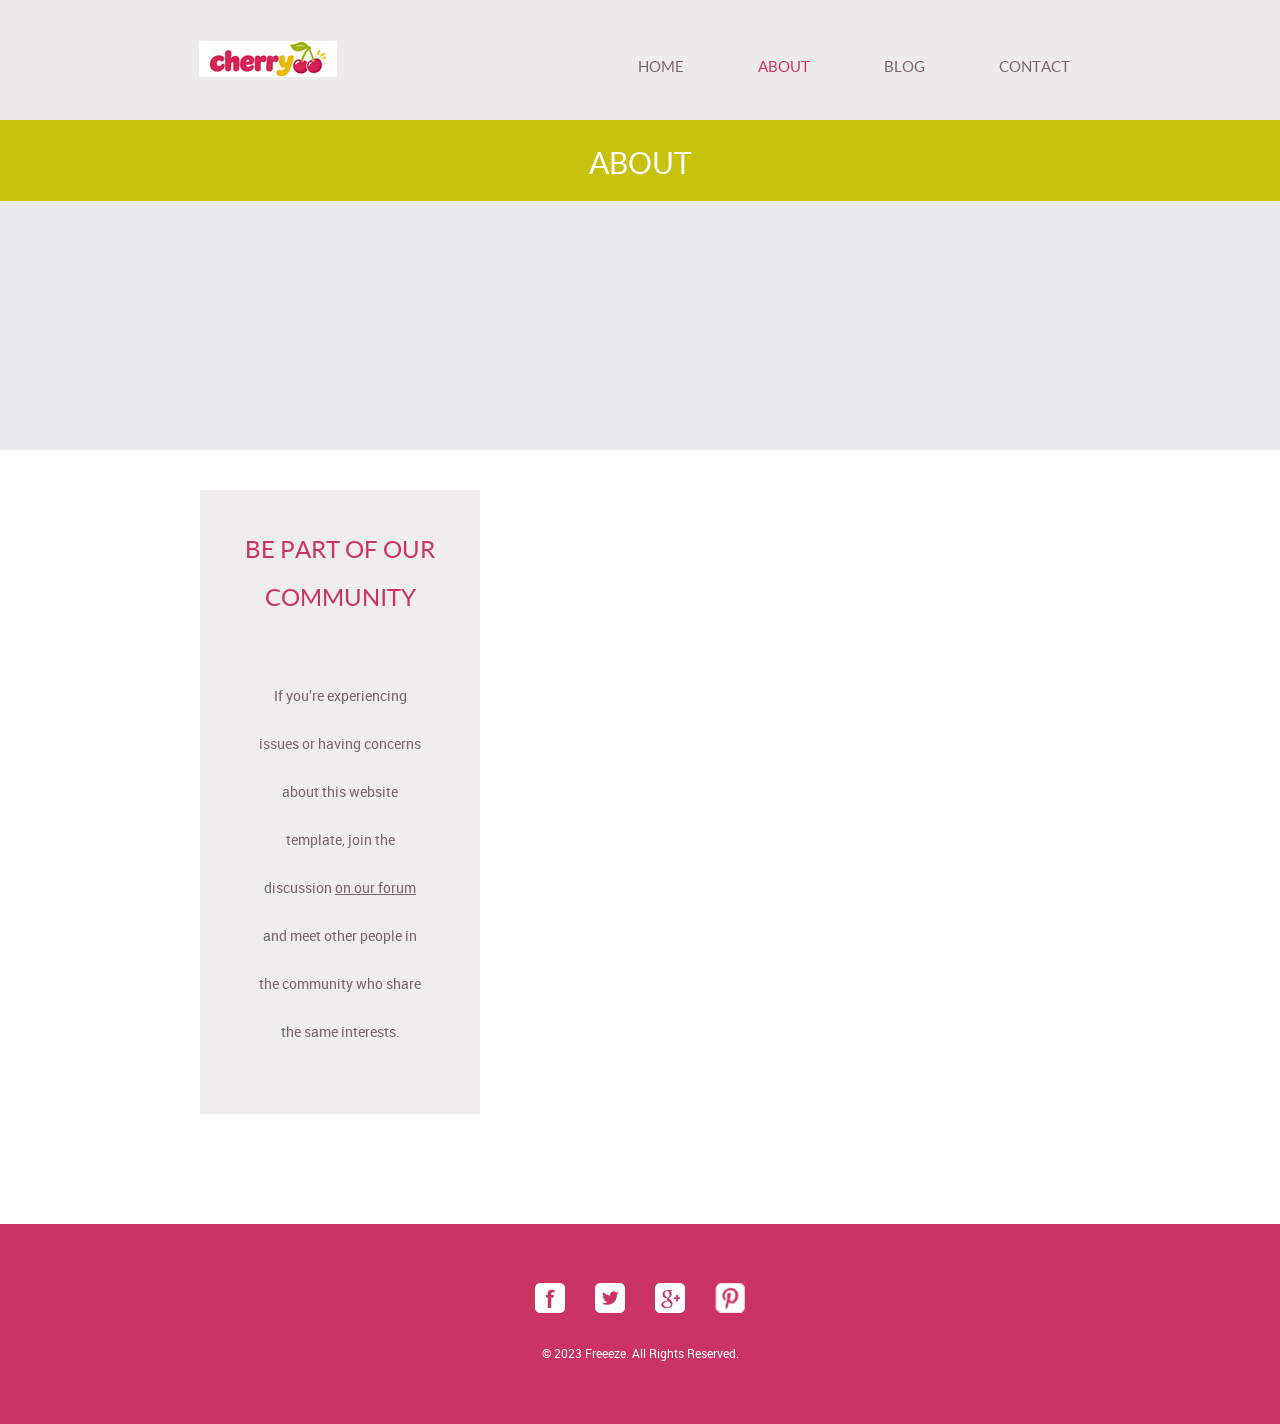
==== commit 6ecedf07: "edit-bg-home" ====
--- a/about.html
+++ b/about.html
@@ -4,7 +4,7 @@
 <head>
 	<meta charset="UTF-8">
 	<meta name="viewport" content="width=device-width, initial-scale=1.0">
-	<title>about - Frozen Yogurt Shop</title>
+	<title>about - Cherry Shop</title>
 	<link rel="stylesheet" href="css/style.css" type="text/css">
 	<link rel="stylesheet" type="text/css" href="css/mobile.css">
 	<script src="js/mobile.js" type="text/javascript"></script>
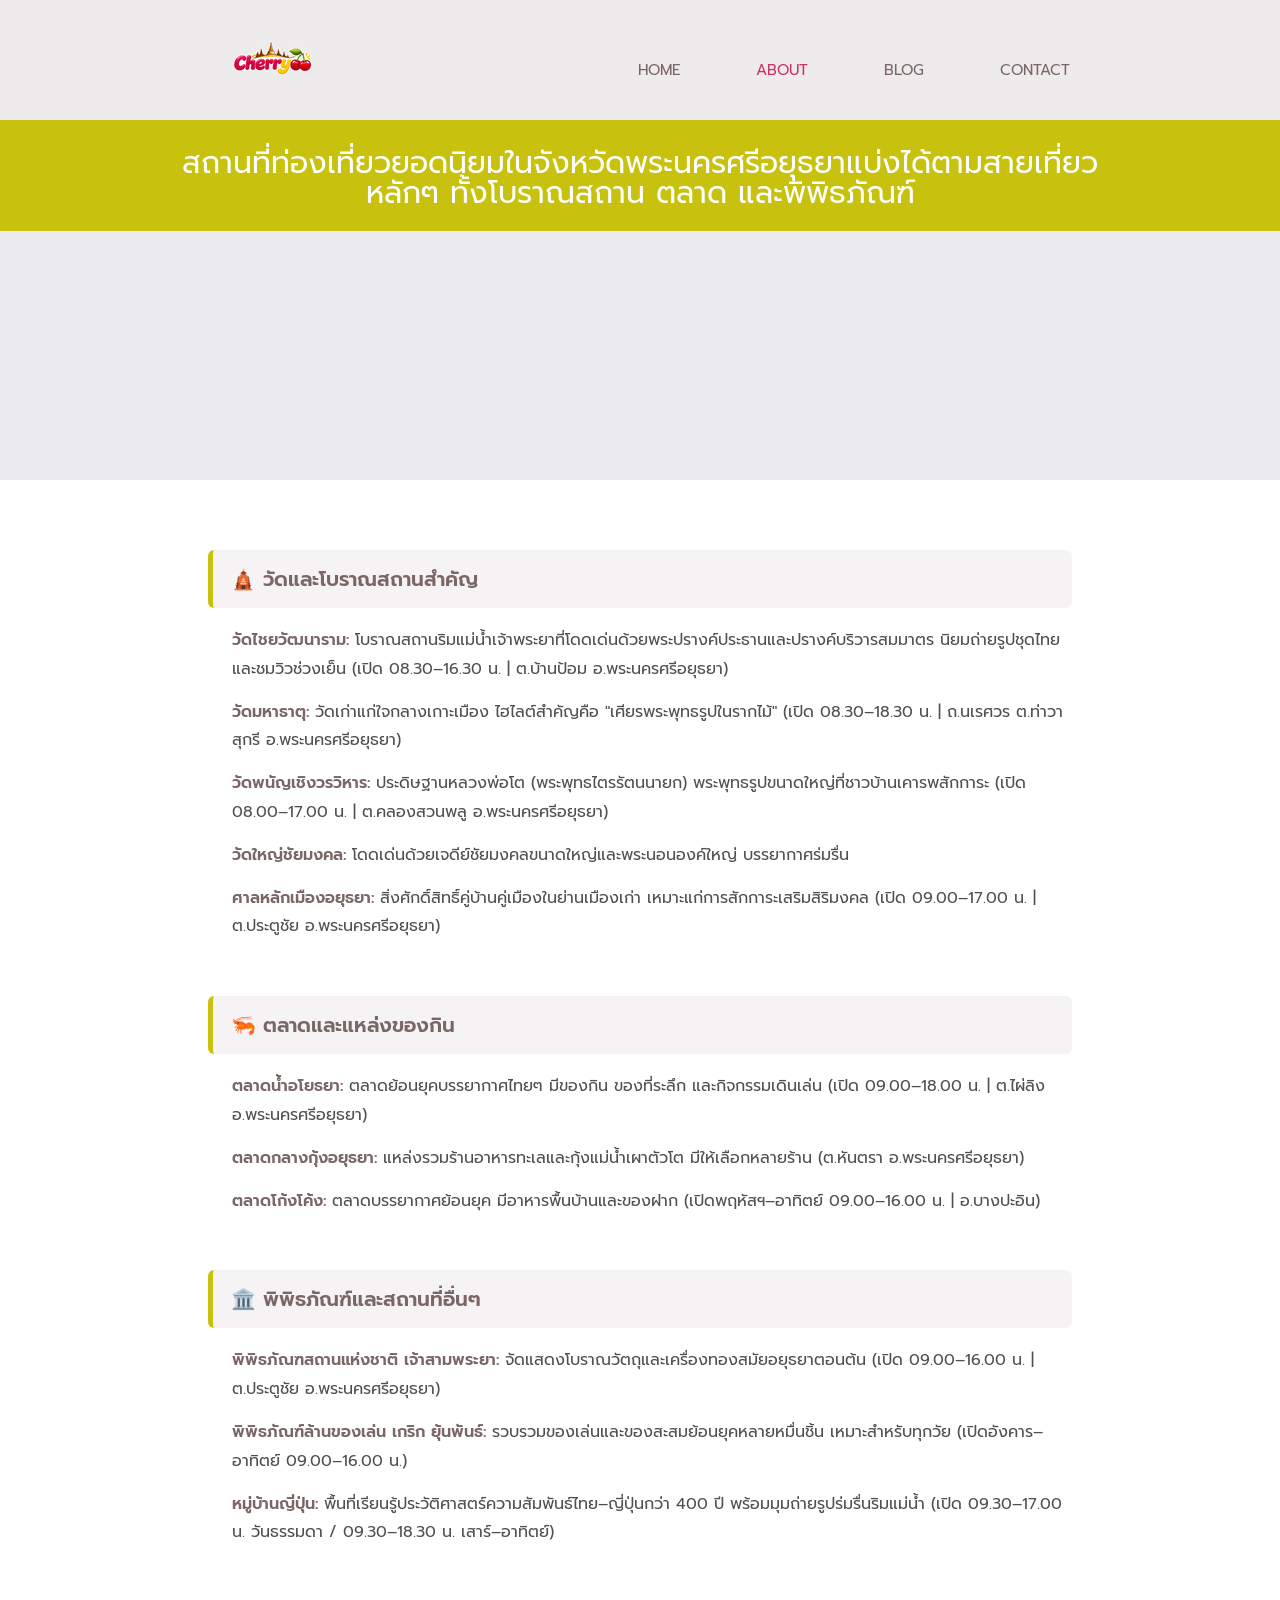
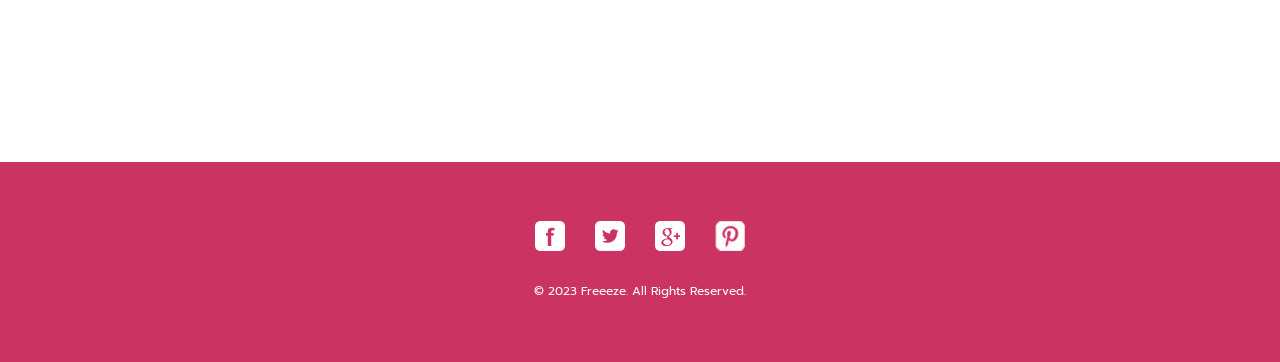
==== commit b750933f: "editweb" ====
--- a/about.html
+++ b/about.html
@@ -4,9 +4,12 @@
 <head>
 	<meta charset="UTF-8">
 	<meta name="viewport" content="width=device-width, initial-scale=1.0">
-	<title>about - Cherry Shop</title>
+	<title>about - Frozen Yogurt Shop</title>
 	<link rel="stylesheet" href="css/style.css" type="text/css">
 	<link rel="stylesheet" type="text/css" href="css/mobile.css">
+	<link rel="preconnect" href="https://fonts.googleapis.com">
+	<link rel="preconnect" href="https://fonts.gstatic.com" crossorigin>
+	<link href="https://fonts.googleapis.com/css2?family=Prompt:wght@400;500;600;700&display=swap" rel="stylesheet">
 	<script src="js/mobile.js" type="text/javascript"></script>
 </head>
 <body>
@@ -20,19 +23,19 @@
 					</li>
 					<li class="menu selected">
 						<a href="about.html">About</a>
-						<ul class="primary">
+						<!-- <ul class="primary">
 							<li>
 								<a href="product.html">Product</a>
 							</li>
-						</ul>
+						</ul> -->
 					</li>
 					<li class="menu">
 						<a href="blog.html">Blog</a>
-						<ul class="secondary">
+						<!-- <ul class="secondary">
 							<li>
 								<a href="singlepost.html">Single post</a>
 							</li>
-						</ul>
+						</ul> -->
 					</li>
 					<li>
 						<a href="contact.html">Contact</a>
@@ -43,29 +46,43 @@
 		<div id="body">
 			<div class="header">
 				<div>
-					<h1>About</h1>
+					<h1>สถานที่ท่องเที่ยวยอดนิยมในจังหวัดพระนครศรีอยุธยาแบ่งได้ตามสายเที่ยวหลักๆ ทั้งโบราณสถาน ตลาด และพิพิธภัณฑ์</h1>
 				</div>
 			</div>
 			<div class="body">
-				<img src="images/bg-header-about.jpg" alt="">
+				<!-- <img src="images/bg-header-about.jpg" alt=""> -->
 			</div>
 			<div class="footer">
-				<div class="sidebar">
-					<h1>Be Part of Our Community</h1>
-					<p>If you’re experiencing issues or having concerns about this website template, join the discussion <a href="http://www.freewebsitetemplates.com/forums/">on our forum</a> and meet other people in the community who share the same interests.</p>
+			
+				<div class="article about-content">
+				<div>
+					<h3>🛕 วัดและโบราณสถานสำคัญ</h3>
+					<ul>
+						<li><b>วัดไชยวัฒนาราม:</b> โบราณสถานริมแม่น้ำเจ้าพระยาที่โดดเด่นด้วยพระปรางค์ประธานและปรางค์บริวารสมมาตร นิยมถ่ายรูปชุดไทยและชมวิวช่วงเย็น (เปิด 08.30–16.30 น. | ต.บ้านป้อม อ.พระนครศรีอยุธยา)</li>
+						<li><b>วัดมหาธาตุ:</b> วัดเก่าแก่ใจกลางเกาะเมือง ไฮไลต์สำคัญคือ "เศียรพระพุทธรูปในรากไม้" (เปิด 08.30–18.30 น. | ถ.นเรศวร ต.ท่าวาสุกรี อ.พระนครศรีอยุธยา)</li>
+						<li><b>วัดพนัญเชิงวรวิหาร:</b> ประดิษฐานหลวงพ่อโต (พระพุทธไตรรัตนนายก) พระพุทธรูปขนาดใหญ่ที่ชาวบ้านเคารพสักการะ (เปิด 08.00–17.00 น. | ต.คลองสวนพลู อ.พระนครศรีอยุธยา)</li>
+						<li><b>วัดใหญ่ชัยมงคล:</b> โดดเด่นด้วยเจดีย์ชัยมงคลขนาดใหญ่และพระนอนองค์ใหญ่ บรรยากาศร่มรื่น</li>
+						<li><b>ศาลหลักเมืองอยุธยา:</b> สิ่งศักดิ์สิทธิ์คู่บ้านคู่เมืองในย่านเมืองเก่า เหมาะแก่การสักการะเสริมสิริมงคล (เปิด 09.00–17.00 น. | ต.ประตูชัย อ.พระนครศรีอยุธยา)</li>
+					</ul>
+
+					<h3>🦐 ตลาดและแหล่งของกิน</h3>
+					<ul>
+						<li><b>ตลาดน้ำอโยธยา:</b> ตลาดย้อนยุคบรรยากาศไทยๆ มีของกิน ของที่ระลึก และกิจกรรมเดินเล่น (เปิด 09.00–18.00 น. | ต.ไผ่ลิง อ.พระนครศรีอยุธยา)</li>
+						<li><b>ตลาดกลางกุ้งอยุธยา:</b> แหล่งรวมร้านอาหารทะเลและกุ้งแม่น้ำเผาตัวโต มีให้เลือกหลายร้าน (ต.หันตรา อ.พระนครศรีอยุธยา)</li>
+						<li><b>ตลาดโก้งโค้ง:</b> ตลาดบรรยากาศย้อนยุค มีอาหารพื้นบ้านและของฝาก (เปิดพฤหัสฯ–อาทิตย์ 09.00–16.00 น. | อ.บางปะอิน)</li>
+					</ul>
+
+					<h3>🏛️ พิพิธภัณฑ์และสถานที่อื่นๆ</h3>
+					<ul>
+						<li><b>พิพิธภัณฑสถานแห่งชาติ เจ้าสามพระยา:</b> จัดแสดงโบราณวัตถุและเครื่องทองสมัยอยุธยาตอนต้น (เปิด 09.00–16.00 น. | ต.ประตูชัย อ.พระนครศรีอยุธยา)</li>
+						<li><b>พิพิธภัณฑ์ล้านของเล่น เกริก ยุ้นพันธ์:</b> รวบรวมของเล่นและของสะสมย้อนยุคหลายหมื่นชิ้น เหมาะสำหรับทุกวัย (เปิดอังคาร–อาทิตย์ 09.00–16.00 น.)</li>
+						<li><b>หมู่บ้านญี่ปุ่น:</b> พื้นที่เรียนรู้ประวัติศาสตร์ความสัมพันธ์ไทย–ญี่ปุ่นกว่า 400 ปี พร้อมมุมถ่ายรูปร่มรื่นริมแม่น้ำ (เปิด 09.30–17.00 น. วันธรรมดา / 09.30–18.30 น. เสาร์–อาทิตย์)</li>
+					</ul>
 				</div>
-				<!-- <div class="article">
-					<h1>We Have Free Templates For Everyone</h1>
-					<p>Our website templates are created with inspiration, checked for quality and originality and meticulously sliced and coded. What’s more, they’re absolutely free! You can do a lot with them. You can modify them.</p>
-					<p>You can use them to design websites for clients, so long as you agree with the <a href="http://www.freewebsitetemplates.com/about/terms/">Terms of Use</a>. You can even remove all our links if you want to.</p>
-					<h1>We Have More Templates For You</h1>
-					<p>Looking for more templates? Just browse through all our <a href="http://www.freewebsitetemplates.com/">Free Website Templates</a>. But if you can’t find any website templates you can use, try our <a href="http://www.freewebsitetemplates.com/freewebdesign/">Free Web Design</a> service and tell us all about it. We love a good challenge!</p>
-					<h1>Template Details</h1>
-					<span>Design Version 2.</span>
-					<span>Code Version 1.</span>
-					<p>Website Template details, discussion and updates for this <a href="http://www.freewebsitetemplates.com/discuss/frozenyogurtshop/">Frozen Yogurt Shop Website Template</a>.</p>
-					<p>Website Template design by  <a href="http://www.freewebsitetemplates.com/">Free Website Templates</a>.</p>
-				</div> -->
+					
+					
+					
+				</div>
 			</div>
 		</div>
 		<div id="footer">
--- a/css/style.css
+++ b/css/style.css
@@ -1,4 +1,8 @@
 /* Website template by freewebsitetemplates.com */
+* {
+    font-family: "Montserrat", "Prompt", sans-serif !important;
+}
+
 body {
 	margin: 0;
 	padding: 0;
@@ -21,6 +25,17 @@
 img {
 	border: none;
 }
+
+/* เพิ่มใหม่เอง */
+
+/* .bg-home {
+    display: block;
+    width: 100%;
+    height: 100vh;
+    object-fit: cover;
+} */
+
+/* เพิ่มใหม่เอง */
 /*-------------------------------------------FONTS---------------------------------------------*/
 @font-face {
 	font-family: 'roboto-regular-webfont';
@@ -287,17 +302,19 @@
 	padding: 0;
 }
 #body.home div.footer div ul {
-	display: inline-block;
-	list-style: none outside none;
-	margin: 0;
-	padding: 36px 0 32px;
-	width: 100%;
+	display: flex;
+    justify-content: center;
+    align-items: flex-start;
+    gap: 50px;
+    width: 100%;
+    padding: 36px 0 32px;
 }
 #body.home div.footer div ul li {
-	float: left;
-	margin: 0 10px;
-	padding: 0;
-	width: 220px;
+	float: none;
+    flex: 0 0 220px;
+    margin: 0;
+    padding: 0;
+    text-align: center;
 }
 #body.home div.footer div ul li a {
 	background: url(../images/icons.png) no-repeat;
@@ -308,28 +325,42 @@
 	width: 80px;
 }
 #body.home div.footer div ul li a.product {
-	background-position: 0 -372px;
+	background: url("../images/yogurt.jpg") no-repeat center;
+   	background-size: contain;
+    width: 100px;
+    height: 100px;
+    margin: 0 auto 22px;
+	/* background-position: 0 -372px; */
 }
 #body.home div.footer div ul li a.about {
-	background-position: 0 -418px;
+	background: url("../images/icon-2.png") no-repeat center;
+    background-size: contain;
+    width: 100px;
+    height: 100px;
+    margin: 0 auto 22px;
+	/* background-position: 0 -418px; */
 }
 #body.home div.footer div ul li a.flavor {
-	background-position: 0 -280px;
+	background: url("../images/icon-3.png") no-repeat center;
+    background-size: contain;
+    width: 150px;
+    height: 100px;
+    margin: 0 auto 22px;
+	/* background-position: 0 -280px; */
 }
 #body.home div.footer div ul li a.contact {
 	float: none;
 	background-position: 0 -326px;
 }
 #body.home div.footer div ul li h1 {
-	color: #ffffff;
-	font-family: lato-regular-webfont;
-	font-size: 20px;
-	font-weight: normal;
-	line-height: 20px;
-	margin: 0;
-	padding: 0;
-	text-align: center;
-	text-transform: uppercase;
+	min-height: 48px;
+    margin: 0;
+    padding: 0;
+    font-family: "Prompt", sans-serif;
+    font-size: 20px;
+    line-height: 24px;
+    text-align: center;
+    text-transform: none;
 }
 /*----------------------------------------body-styles---------------------------------------*/
 #body {
@@ -1074,3 +1105,58 @@
 #footer div .connect a.twitter {
 	background-position: 0 -96px;
 }
+
+/*----------------------------------------about-content-styles---------------------------------------*/
+#body div.footer div.about-content {
+	float: none;
+	width: 100%;
+	max-width: 900px;
+	margin: 0 auto;
+	padding: 48px 32px 72px;
+	box-sizing: border-box;
+	font-family: "Prompt", sans-serif;
+}
+
+#body div.footer div.about-content > div {
+	width: 100%;
+	max-width: none;
+	margin: 0;
+	padding: 0;
+}
+
+#body div.footer div.about-content h3 {
+	margin: 0 0 18px;
+	padding: 14px 18px;
+	border-left: 5px solid #c8c10d;
+	border-radius: 6px;
+	background: #f5f3f3;
+	color: #7a6666;
+	font-family: "Prompt", sans-serif;
+	font-size: 24px;
+	font-weight: 600;
+	line-height: 1.5;
+}
+
+#body div.footer div.about-content ul {
+	width: 100%;
+	margin: 0 0 34px;
+	padding: 0 0 0 28px;
+	box-sizing: border-box;
+}
+
+#body div.footer div.about-content li {
+	float: none;
+	width: auto;
+	margin: 0 0 14px;
+	padding: 0;
+	color: #4f4f4f;
+	font-family: "Prompt", sans-serif;
+	font-size: 17px;
+	font-weight: 400;
+	line-height: 1.9;
+}
+
+#body div.footer div.about-content li b {
+	color: #7a6666;
+	font-weight: 600;
+}
--- a/css/mobile.css
+++ b/css/mobile.css
@@ -152,15 +152,13 @@
 		padding: 0;
 		width: 100%;
 	}
-}
-@media only screen and (max-width : 568px) and (orientation : landscape) {
+	}
+	@media only screen and (max-width : 568px) and (orientation : landscape) {
+		
+	}
+	@media only screen and (max-width : 918px) {
+
 	
-}
-	@media only screen and (max-width : 918px) {
-	#body{
-	}
-	#body.home {
-	}
 	#body div.blog, #body div.singlepost {
 		margin: 0;
 		max-width: none;
@@ -363,4 +361,79 @@
 		padding: 0 0 35px;
 		width: 90%;
 	}
-}
+
+		#body.home div.footer div ul {
+		display: flex;
+		flex-wrap: wrap;
+		justify-content: center;
+		align-items: flex-start;
+		gap: 50px;
+		width: 100%;
+		box-sizing: border-box;
+	}
+
+	#body.home div.footer div ul li {
+		float: none;
+		flex: 0 1 220px;
+		width: 220px;
+		max-width: 100%;
+		margin: 0;
+		text-align: center;
+		box-sizing: border-box;
+	}
+
+	#body.home div.footer div ul li h1 {
+		font-family: "Prompt", sans-serif;
+		font-size: 20px;
+		line-height: 24px;
+		min-height: 48px;
+		text-align: center;
+		text-transform: none;
+	}
+
+	/* แท็บเล็ต */
+	@media (max-width: 768px) {
+		#body.home div.footer div ul {
+			gap: 25px;
+			padding: 30px 15px;
+		}
+
+		#body.home div.footer div ul li {
+			flex-basis: 200px;
+			width: 200px;
+		}
+	}
+
+	/* โทรศัพท์มือถือ */
+	@media (max-width: 480px) {
+		#body.home div.footer div ul {
+			flex-direction: column;
+			align-items: center;
+			gap: 30px;
+			padding: 30px 10px;
+		}
+
+		#body.home div.footer div ul li {
+			flex: 0 1 auto;
+			width: 100%;
+			max-width: 220px;
+		}
+	}
+		}
+		#body div.footer div.about-content {
+			padding: 30px 18px 50px;
+		}
+
+		#body div.footer div.about-content h3 {
+			font-size: 20px;
+			line-height: 1.5;
+		}
+
+		#body div.footer div.about-content ul {
+			padding-left: 24px;
+		}
+
+		#body div.footer div.about-content li {
+			font-size: 16px;
+			line-height: 1.8;
+		}
